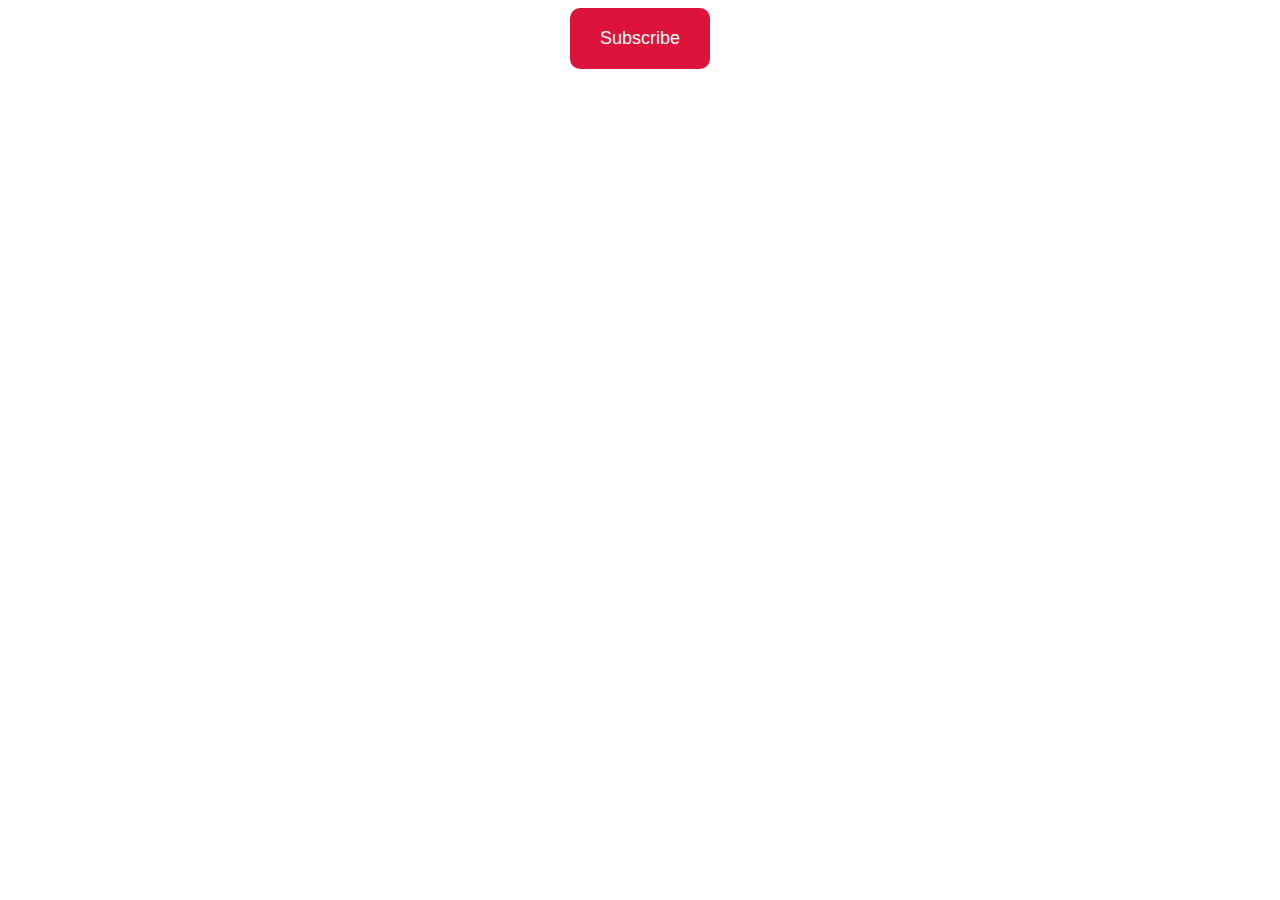
==== about.html @ fdc74c15 "learning math js" ====
<!DOCTYPE html>
<html lang="en">
<head>
	<meta charset="UTF-8">
	<meta name="viewport" content="width=device-width, initial-scale=1.0">
	<title>Event Javascript</title>

	<link rel="stylesheet" href="style.css">
	
</head>
<body>
	<button ondblclick="subscribe()" id="btn">Subscribe</button>
	<h2 id="text"></h2>
	
	
	<script src="events.js"></script>
	<script src="math.js"></script>


</body>
</html>
---- style.css ----
body{
			text-align: center;
		}
		button,
		#form input[type='submit']
		{
			background: crimson;
			padding: 20px 30px;
			color: white;
			font-size: 18px;
			border-radius: 10px;
			border: none ;
			transition: 0.5s;
			cursor: pointer;
		}
		button:hover, #form input[type='submit']:hover {
			background: #262626;
		}

		#form{
			width: 90%;
			padding: 3%;
		}
		#form label{
			display: block;
			margin-bottom: 10px;
			margin-top: 10px;
			text-align: left;

		}
		#form input,
		#form textarea {
			width: 90%;
			padding: 10px 4%;
		}
		#form input[type='submit'] {
			width: 100%;
			padding: 10px 4%;
			margin-top: 10px;
		}
		ul{
			text-align: left;
		}
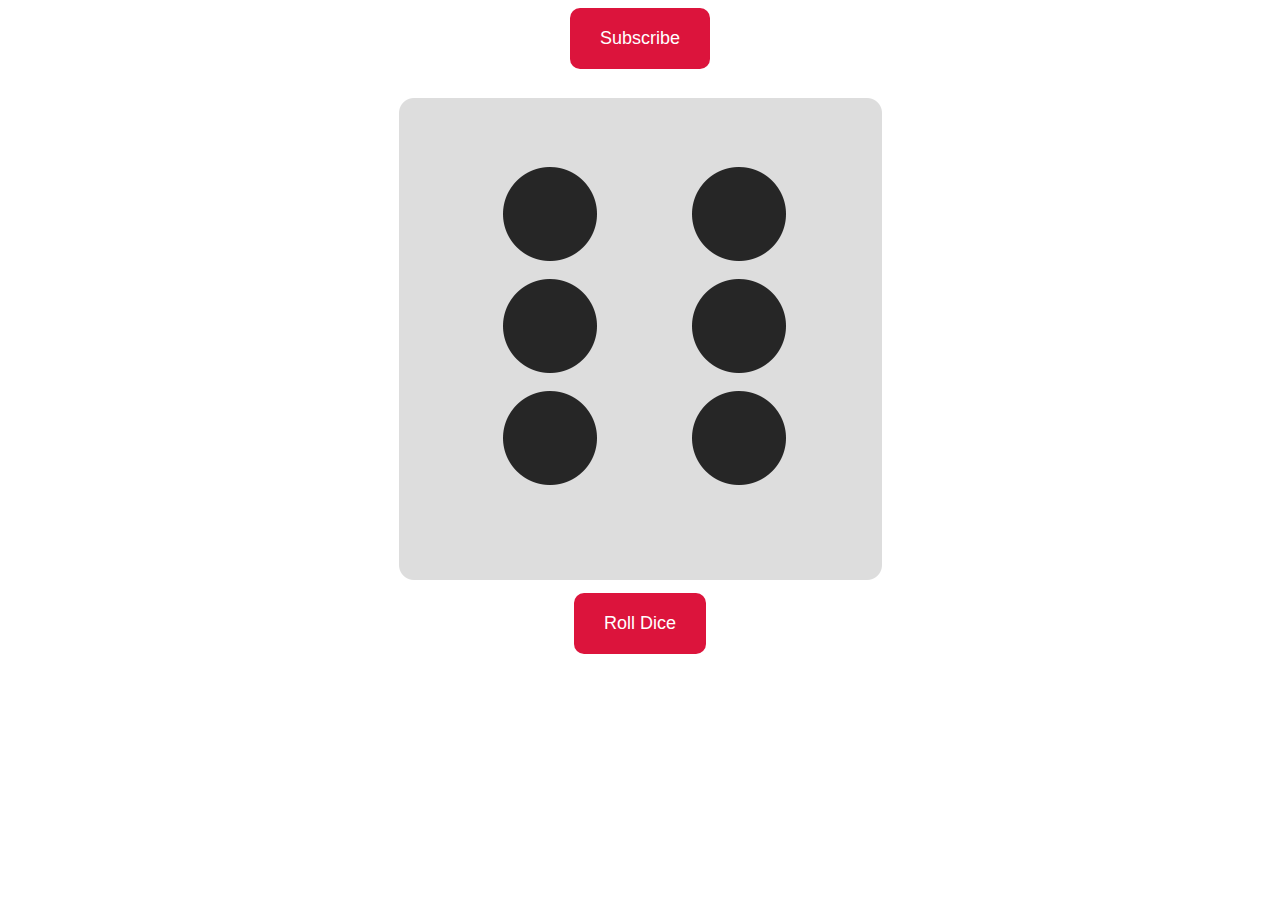
==== commit 47ad375b: "learning Math javascript live example ludo game" ====
--- a/about.html
+++ b/about.html
@@ -6,11 +6,17 @@
 	<title>Event Javascript</title>
 
 	<link rel="stylesheet" href="style.css">
-	
+
 </head>
 <body>
 	<button ondblclick="subscribe()" id="btn">Subscribe</button>
 	<h2 id="text"></h2>
+
+	<!-- ludo game live example -->
+
+	<img id="ludo" src="img/6.png" alt="ludo">
+	<br>
+	<button id="btn" onclick="rollDice()">Roll Dice</button>
 	
 	
 	<script src="events.js"></script>
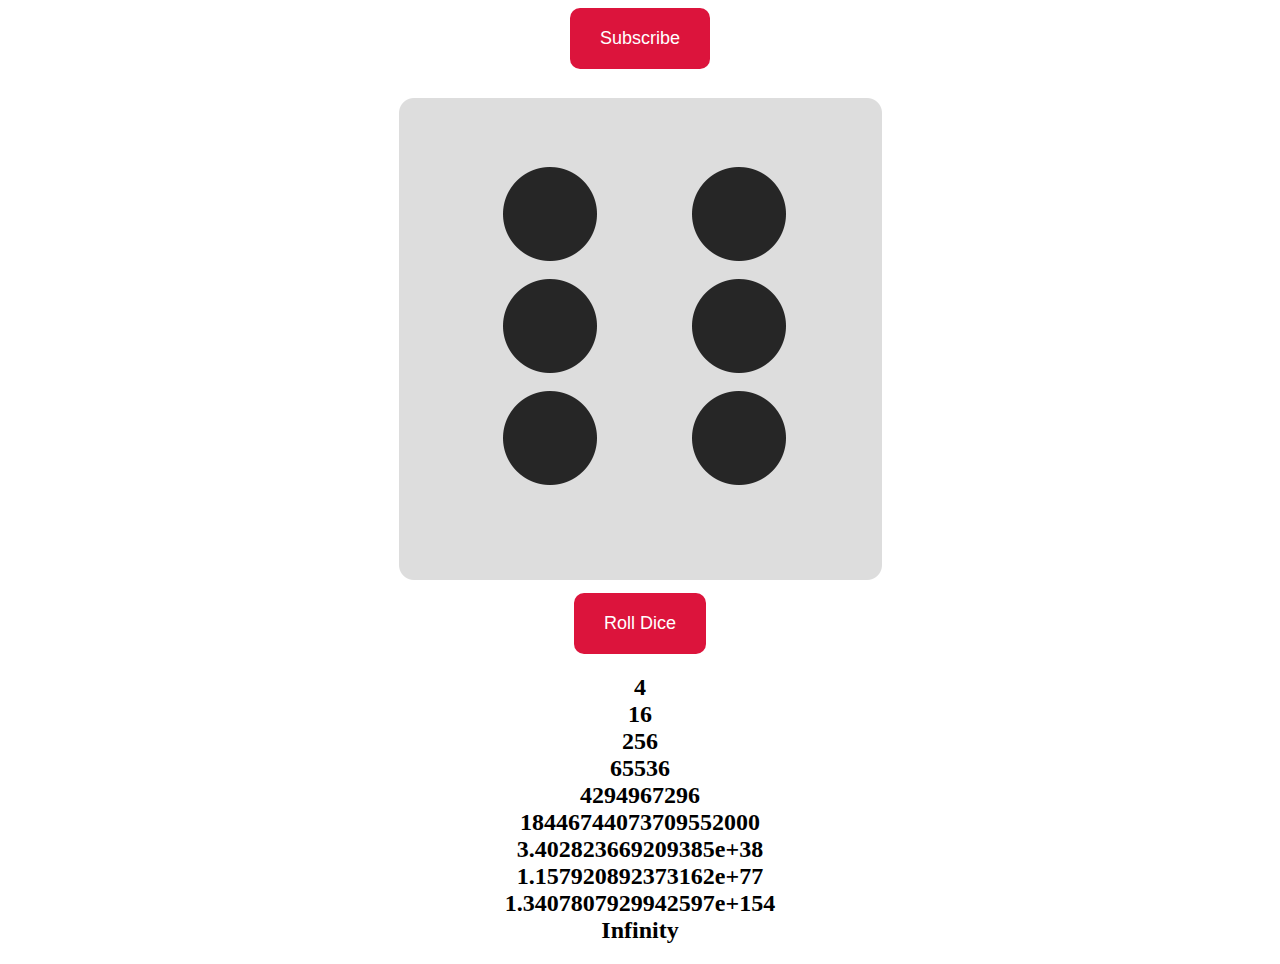
==== commit f3524f96: "learning numbers infinity while loop" ====
--- a/about.html
+++ b/about.html
@@ -18,9 +18,11 @@
 	<br>
 	<button id="btn" onclick="rollDice()">Roll Dice</button>
 	
+	<h2 id="title">xcghvcvg</h2>
 	
 	<script src="events.js"></script>
 	<script src="math.js"></script>
+	<script src="number.js"></script>
 
 
 </body>
--- a/style.css
+++ b/style.css
@@ -42,3 +42,6 @@
 		ul{
 			text-align: left;
 		}
+		#title{
+			color: black;
+		}
